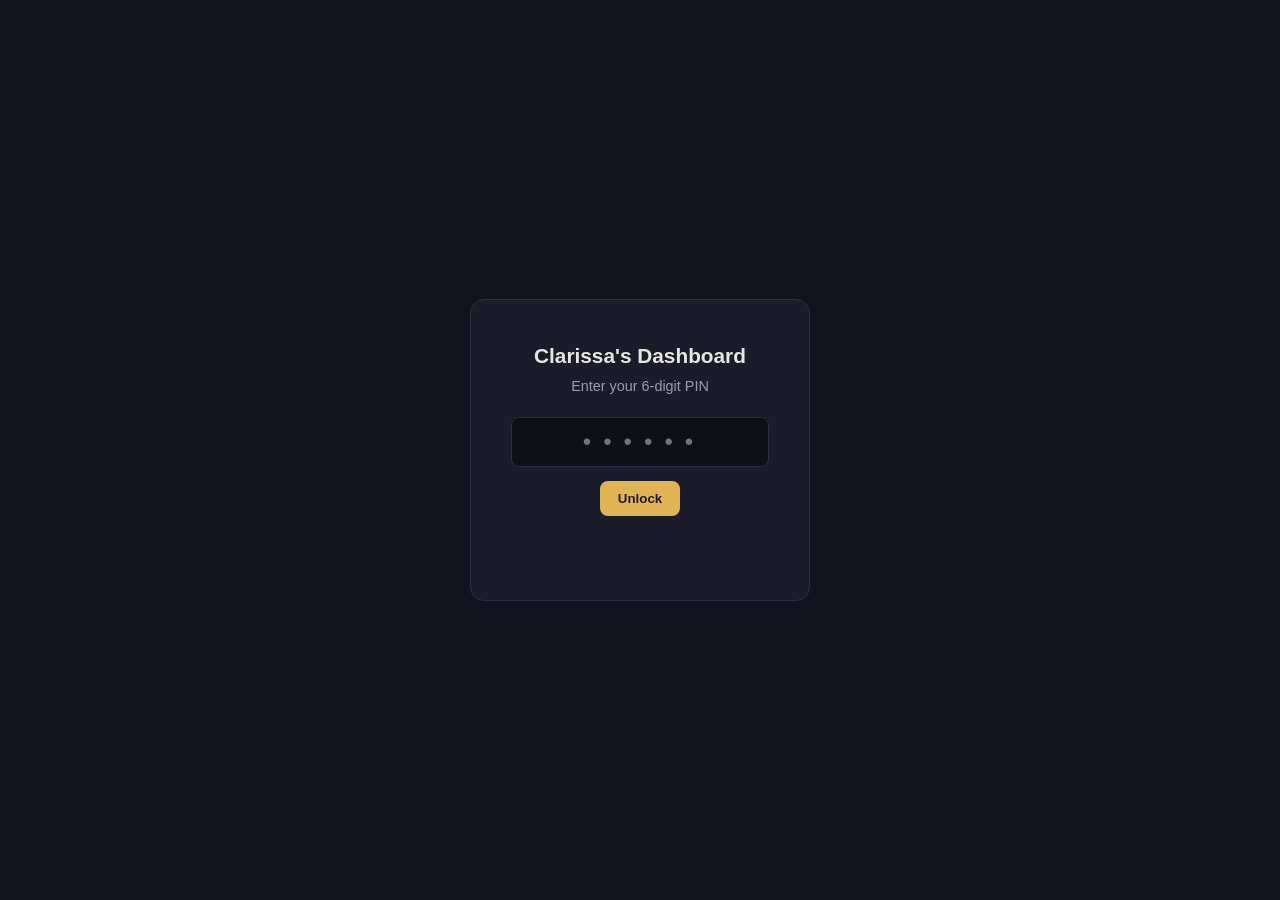
==== analytics.html @ 3fb79fde "Analytics page: 7-day Cloudflare snapshot (73 views / 43 visits, 21 resume opens, 4 print clicks)" ====
<!DOCTYPE html>
<html lang="en">
<head>
<meta charset="utf-8">
<meta name="viewport" content="width=device-width, initial-scale=1">
<meta name="robots" content="noindex, nofollow">
<title>Analytics - Clarissa's Dashboard</title>
<link rel="stylesheet" href="style.css?v=14">
<script src="js/astronomy.browser.min.js"></script>
</head>
<body data-page="home">
<div id="lock" class="lock-screen">
  <div class="lock-card">
    <h1>Clarissa's Dashboard</h1>
    <p class="lock-sub">Enter your 6-digit PIN</p>
    <input id="pin" type="password" inputmode="numeric" maxlength="6" autocomplete="off" placeholder="&bull;&bull;&bull;&bull;&bull;&bull;">
    <button id="unlock-btn" onclick="unlock()">Unlock</button>
    <p id="lock-error" class="lock-error"></p>
  </div>
</div>
<main id="app" class="hidden">
  <nav class="nav">
    <a href="index.html">Home</a><a href="jobs.html">Jobs</a><a href="journal.html">Journal</a><a href="analytics.html" class="active">Analytics</a><a href="calendar.html">Calendar</a>
  </nav>

  <div class="banner-wrap wide">
    <article class="card">
      <h2>Site traffic &middot; clarissadward.com</h2>
      <div id="analytics"></div>
    </article>
  </div>
  <div class="banner-wrap wide">
    <article class="card">
      <h2>Portfolio site</h2>
      <p class="hint">Your public resume site, where all of this traffic is headed:</p>
      <p class="gcal-link"><a class="joblink" href="https://www.clarissadward.com" target="_blank" rel="noopener">clarissadward.com &rarr;</a></p>
    </article>
  </div>
</main>
<script src="data/public.js"></script>
<script src="app.js?v=14"></script>
</body>
</html>
---- style.css ----
:root{--bg:#12141d;--card:#1a1d29;--line:#2a2e40;--text:#e8e6e3;--muted:#9a9db1;--gold:#e0b354;--green:#7fb685;}
*{box-sizing:border-box}body{margin:0;background:var(--bg);color:var(--text);font-family:-apple-system,BlinkMacSystemFont,"Segoe UI",Roboto,sans-serif;line-height:1.5}
.hidden{display:none!important}
.lock-screen{min-height:100vh;display:flex;align-items:center;justify-content:center}
.lock-card{background:var(--card);border:1px solid var(--line);border-radius:14px;padding:40px;text-align:center;max-width:340px}
.lock-card h1{font-size:1.3rem;margin:0 0 4px}
.lock-sub{color:var(--muted);margin:0 0 20px;font-size:.9rem}
#pin{width:100%;font-size:1.5rem;text-align:center;letter-spacing:.5em;padding:10px 4px 10px .5em;background:#0e1018;border:1px solid var(--line);border-radius:8px;color:var(--text);margin-bottom:14px}
button{background:var(--gold);border:none;border-radius:8px;padding:10px 18px;font-weight:600;cursor:pointer;color:#1a1d29}
.ghost{background:transparent;border:1px solid var(--line);color:var(--muted)}
.lock-error{color:#e07a7a;font-size:.85rem;min-height:1.2em}
.top{display:flex;justify-content:space-between;align-items:center;max-width:none;margin:24px auto 0;padding:0 24px}
.top h1{font-size:1.4rem;margin:0}
.date-line{color:var(--muted);margin:2px 0 0;font-size:.9rem}
.grid{display:grid;grid-template-columns:repeat(auto-fit,minmax(280px,1fr));gap:14px;max-width:none;margin:20px auto 40px;padding:0 24px}
.card{background:var(--card);border:1px solid var(--line);border-radius:14px;padding:18px}
.span2{grid-column:span 2}
h2{font-size:1rem;margin:0 0 10px;color:var(--gold);letter-spacing:.02em;text-transform:uppercase}
h3{font-size:.85rem;margin:14px 0 6px;color:var(--muted);text-transform:uppercase;letter-spacing:.05em}
.natal-row{display:flex;flex-wrap:wrap;gap:8px}
.chip{background:#0e1018;border:1px solid var(--line);border-radius:999px;padding:4px 12px;font-size:.82rem}
.chip b{color:var(--gold)}
.item{padding:8px 0;border-bottom:1px solid var(--line);font-size:.92rem}
.item:last-child{border-bottom:none}
.item .sub{color:var(--muted);font-size:.82rem}
.stat-row{display:flex;gap:16px;margin-bottom:10px}
.stat b{display:block;font-size:1.4rem;color:var(--gold)}
.stat span{font-size:.78rem;color:var(--muted)}
.empty{color:var(--muted);font-size:.88rem;font-style:italic}
.prompt{background:#0e1018;border-left:3px solid var(--gold);padding:10px 12px;border-radius:0 8px 8px 0;font-size:.95rem;margin:0 0 10px}
.hint{color:var(--muted);font-size:.85rem}
textarea{width:100%;min-height:180px;background:#0e1018;color:var(--text);border:1px solid var(--line);border-radius:8px;padding:10px;font-family:ui-monospace,monospace;font-size:.82rem;margin-bottom:10px}
@media(max-width:700px){.span2{grid-column:span 1}}

.horoscope{font-size:8pt;line-height:1.6;color:var(--muted)}
select{background:var(--card);color:var(--text);border:1px solid var(--line);border-radius:8px;padding:8px 10px;font:inherit;margin-bottom:10px}

.banner-wrap{max-width:none;margin:16px auto 0;padding:0 24px}
.banner{margin-bottom:14px}
.banner-head{display:flex;align-items:center;justify-content:space-between;gap:12px;flex-wrap:wrap}
.banner-head select{margin-bottom:0}
.blurb{color:var(--muted);font-size:.85rem;margin-top:4px}
.joblink{color:var(--gold);font-size:.84rem;text-decoration:none}
.joblink:hover{text-decoration:underline}

.prompt-line{margin:12px 0 0;padding-top:10px;border-top:1px solid var(--line);color:var(--muted);font-size:.88rem}
.plabel{color:var(--gold);font-size:.72rem;text-transform:uppercase;letter-spacing:.06em;margin-right:8px}
.cal-grid{display:grid;grid-template-columns:repeat(7,1fr);gap:6px}
.day-cell{background:#0e1018;border:1px solid var(--line);border-radius:10px;min-height:74px;padding:8px;overflow:hidden}
.day-cell.today{border-color:var(--gold)}
.day-num{font-size:.78rem;color:var(--muted);margin-bottom:6px}
.day-cell.today .day-num{color:var(--gold);font-weight:700}
.day-ev{font-size:.76rem;background:#1a1d29;border-radius:6px;padding:3px 6px;margin-bottom:4px;white-space:nowrap;overflow:hidden;text-overflow:ellipsis}
.job-grid{display:grid;grid-template-columns:repeat(auto-fill,minmax(260px,1fr));gap:12px}
.job-card{background:#0e1018;border:1px solid var(--line);border-radius:10px;padding:12px}
@media(max-width:700px){.cal-grid{grid-template-columns:repeat(3,1fr)}}

.cal-week{display:grid;grid-template-columns:repeat(7,1fr);gap:6px;margin-bottom:4px}
.cal-week span{text-align:center;font-size:.72rem;color:var(--gold);text-transform:uppercase;letter-spacing:.05em}
.day-cell.off{opacity:.4}
.table-wrap{overflow-x:auto}
.job-table{width:100%;border-collapse:collapse;font-size:.82rem}
.job-table th{background:#0e1018;color:var(--muted);text-align:left;padding:8px;border:1px solid var(--line);font-size:.72rem;text-transform:uppercase;letter-spacing:.04em;white-space:nowrap}
.job-table td{padding:8px;border:1px solid var(--line);vertical-align:top}
.job-table tbody tr.job-row:nth-child(4n+3){background:rgba(255,255,255,.02)}
.job-table tr.job-row{cursor:pointer}
.job-table .exp-col{width:34px;text-align:right;color:var(--muted)}
.job-table .caret{display:inline-block;font-size:.8rem}
.job-table tr.job-detail{display:none}
.job-table tr.job-detail.open{display:table-row}
.job-table tr.job-detail td{background:#0b0d14;color:var(--muted);font-size:.8rem}
.job-detail .jd{padding:2px 0}

.sched-month{color:var(--muted);font-size:.8rem;text-transform:none;letter-spacing:0;font-weight:400}
.schedule-cols{display:grid;grid-template-columns:repeat(auto-fit,minmax(260px,1fr));gap:14px;margin-top:14px}
.schedule-cols h3{margin-top:0}
.journal-top{margin-top:10px}
.journal-top .item{padding:6px 0;border-bottom:1px solid var(--line);font-size:.85rem}
.journal-top .item:last-child{border-bottom:none}

.day-ev.src-g{border-left-color:#7c9cf5}

.nav{display:flex;gap:8px;flex-wrap:wrap;margin-bottom:18px}
.nav a{color:var(--muted);text-decoration:none;font-size:.85rem;padding:7px 16px;border:1px solid var(--line);border-radius:999px}
.nav a:hover{color:#f2f4f8}
.nav a.active{background:#171a24;color:#f2f4f8;border-color:#3a3f52}
.hub-card{display:block;color:inherit;text-decoration:none;cursor:pointer}
.hub-card:hover{border-color:#3a3f52}
.hub-card p{color:var(--muted);font-size:.85rem;margin:6px 0 0}
.gcal-link{font-size:.9rem}

.achart{display:flex;align-items:flex-end;gap:8px;height:140px;margin:16px 0 6px}
.abar{flex:1;display:flex;flex-direction:column;align-items:center;justify-content:flex-end;height:100%}
.abar-fill{width:64%;background:var(--gold);border-radius:4px 4px 0 0}
.abar-val{font-size:.72rem;color:var(--text);margin-top:4px}
.abar-lab{font-size:.68rem;color:var(--muted)}
#analytics .item{padding:7px 0;border-bottom:1px solid var(--line);font-size:.85rem}
#analytics .item:last-child{border-bottom:none}

.achart.hcols{flex-direction:column;align-items:stretch;height:auto;gap:10px}
.hbar{display:flex;align-items:center;gap:10px}
.hbar-lab{width:44%;flex:none;font-size:.8rem;color:var(--text);text-align:right;overflow:hidden;text-overflow:ellipsis;white-space:nowrap}
.hbar-track{flex:1;background:var(--line);border-radius:4px;height:16px;overflow:hidden}
.hbar-fill{height:100%;background:var(--gold)}
.hbar-val{width:28px;flex:none;font-size:.75rem;color:var(--muted)}
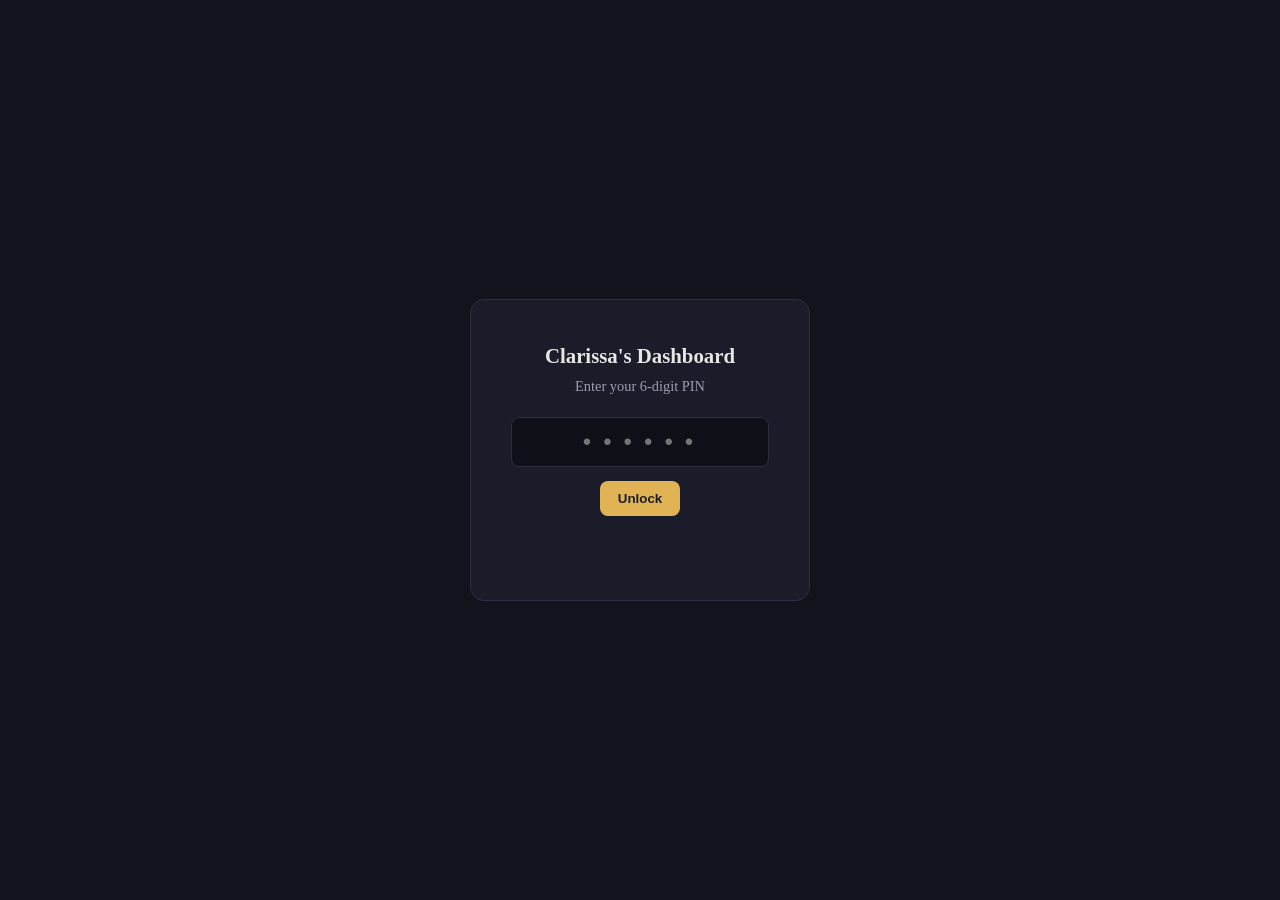
==== commit 9c90992e: "Hamburger menu, serif font, horoscope off the home page" ====
--- a/analytics.html
+++ b/analytics.html
@@ -5,7 +5,7 @@
 <meta name="viewport" content="width=device-width, initial-scale=1">
 <meta name="robots" content="noindex, nofollow">
 <title>Analytics - Clarissa's Dashboard</title>
-<link rel="stylesheet" href="style.css?v=14">
+<link rel="stylesheet" href="style.css?v=15">
 <script src="js/astronomy.browser.min.js"></script>
 </head>
 <body data-page="home">
@@ -19,8 +19,15 @@
   </div>
 </div>
 <main id="app" class="hidden">
-  <nav class="nav">
-    <a href="index.html">Home</a><a href="jobs.html">Jobs</a><a href="journal.html">Journal</a><a href="analytics.html" class="active">Analytics</a><a href="calendar.html">Calendar</a>
+  <nav class="menu-wrap">
+    <button id="menu-btn" class="hamburger" aria-label="Menu" onclick="toggleMenu()"><span></span><span></span><span></span></button>
+    <div id="menu" class="menu">
+      <a href="index.html">Home</a>
+      <a href="jobs.html">Jobs</a>
+      <a href="journal.html">Journal</a>
+      <a href="analytics.html">Analytics</a>
+      <a href="calendar.html">Calendar</a>
+    </div>
   </nav>
 
   <div class="banner-wrap wide">
@@ -38,6 +45,6 @@
   </div>
 </main>
 <script src="data/public.js"></script>
-<script src="app.js?v=14"></script>
+<script src="app.js?v=15"></script>
 </body>
 </html>
--- a/style.css
+++ b/style.css
@@ -1,5 +1,5 @@
 :root{--bg:#12141d;--card:#1a1d29;--line:#2a2e40;--text:#e8e6e3;--muted:#9a9db1;--gold:#e0b354;--green:#7fb685;}
-*{box-sizing:border-box}body{margin:0;background:var(--bg);color:var(--text);font-family:-apple-system,BlinkMacSystemFont,"Segoe UI",Roboto,sans-serif;line-height:1.5}
+*{box-sizing:border-box}body{margin:0;background:var(--bg);color:var(--text);font-family:Georgia,"Times New Roman",Times,serif;line-height:1.5}
 .hidden{display:none!important}
 .lock-screen{min-height:100vh;display:flex;align-items:center;justify-content:center}
 .lock-card{background:var(--card);border:1px solid var(--line);border-radius:14px;padding:40px;text-align:center;max-width:340px}
@@ -80,10 +80,15 @@
 
 .day-ev.src-g{border-left-color:#7c9cf5}
 
-.nav{display:flex;gap:8px;flex-wrap:wrap;margin-bottom:18px}
-.nav a{color:var(--muted);text-decoration:none;font-size:.85rem;padding:7px 16px;border:1px solid var(--line);border-radius:999px}
-.nav a:hover{color:#f2f4f8}
-.nav a.active{background:#171a24;color:#f2f4f8;border-color:#3a3f52}
+.menu-wrap{position:relative;display:flex;justify-content:flex-end;margin-bottom:18px}
+.hamburger{display:inline-flex;flex-direction:column;gap:4px;background:var(--card);border:1px solid var(--line);border-radius:8px;padding:11px 12px;cursor:pointer}
+.hamburger span{display:block;width:20px;height:2px;background:var(--text)}
+.hamburger:hover{border-color:#3a3f52}
+.menu{display:none;flex-direction:column;position:absolute;top:calc(100% + 6px);right:0;background:var(--card);border:1px solid var(--line);border-radius:10px;padding:6px;min-width:170px;z-index:50;box-shadow:0 10px 30px rgba(0,0,0,.45)}
+.menu.open{display:flex}
+.menu a{display:block;padding:9px 14px;color:var(--text);text-decoration:none;border-radius:6px;font-size:.95rem}
+.menu a:hover{background:#232736}
+.menu a.active{background:#171a24;color:var(--gold)}
 .hub-card{display:block;color:inherit;text-decoration:none;cursor:pointer}
 .hub-card:hover{border-color:#3a3f52}
 .hub-card p{color:var(--muted);font-size:.85rem;margin:6px 0 0}
